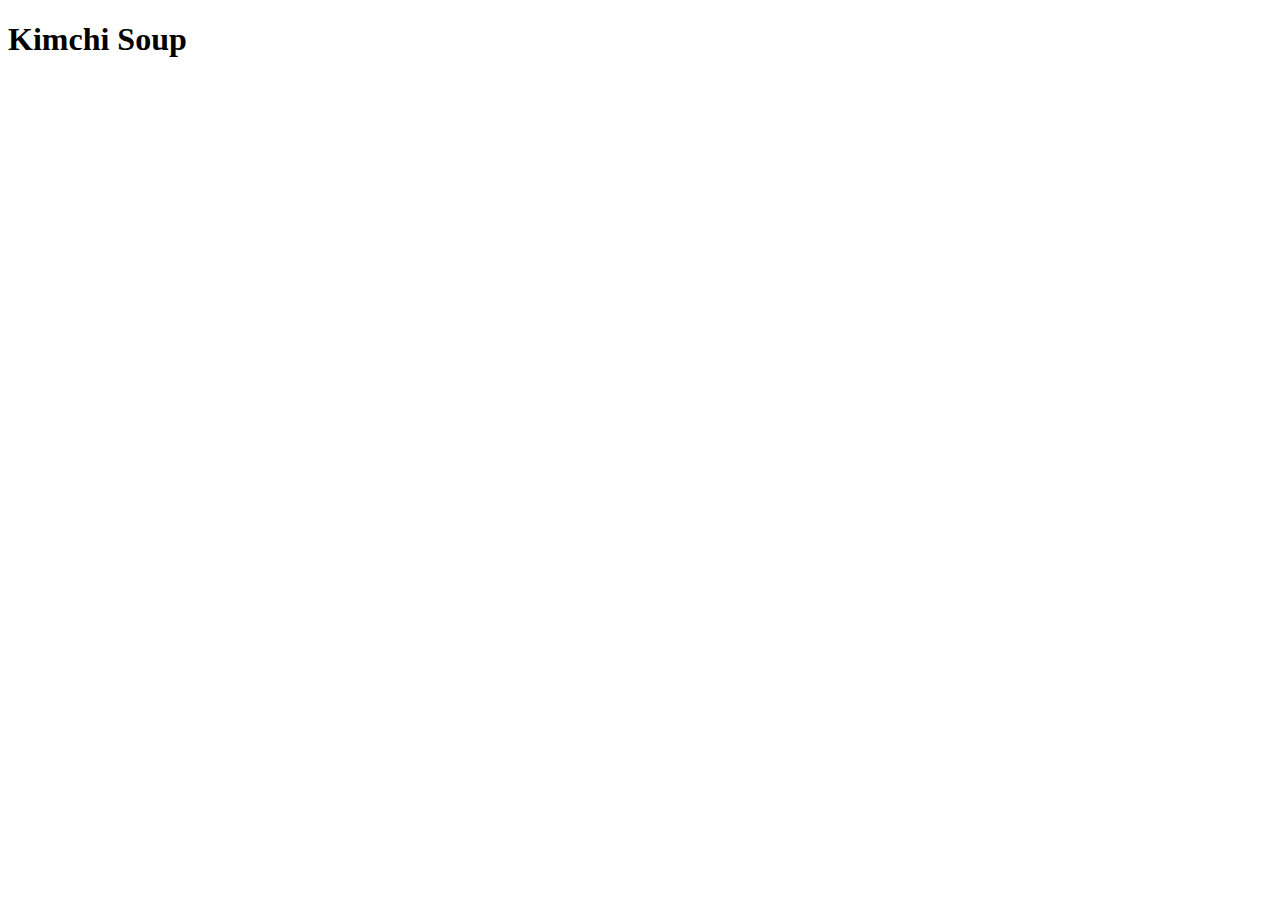
==== recipes/kimchiSoup.html @ ea077472 "Add kimchiSoup.html to recipes with link in index.html" ====
<!DOCTYPE html>
<html lang="en">
<head>
    <meta charset="UTF-8">
    <meta name="viewport" content="width=device-width, initial-scale=1.0">
    <title>Kimchi Soup</title>
</head>
<body>
    <h1>Kimchi Soup</h1>
</body>
</html>
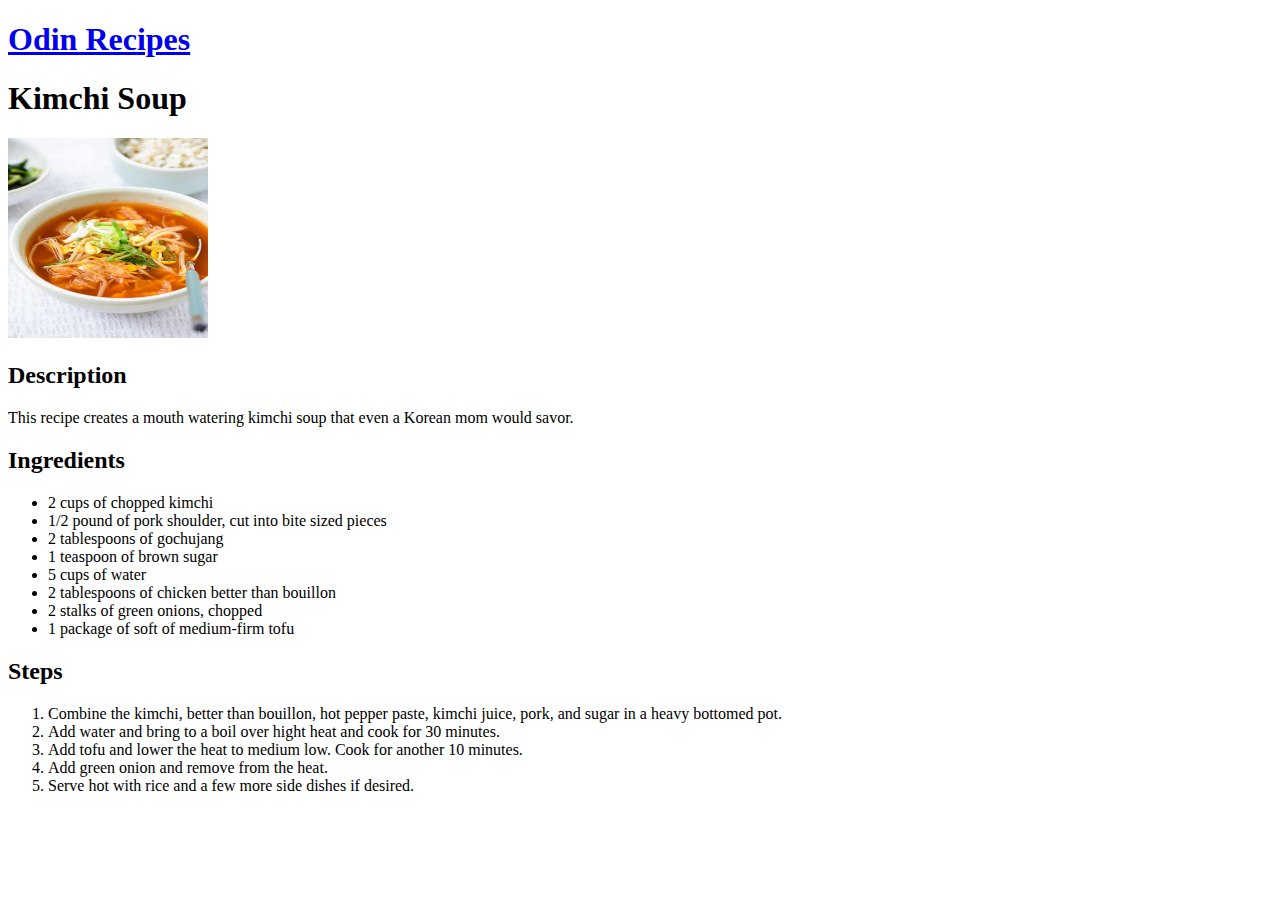
==== commit 8ef9604e: "Add ingredients, steps, and home to kimchiSoup.html" ====
--- a/recipes/kimchiSoup.html
+++ b/recipes/kimchiSoup.html
@@ -6,6 +6,31 @@
     <title>Kimchi Soup</title>
 </head>
 <body>
+    <h1><a href="../index.html">Odin Recipes</a></h1>
     <h1>Kimchi Soup</h1>
+    
+    <img src="./foodPicures/kimchiSoup.jpg" alt="Picure of Kimchi Soup" height="200" width="200">
+    <h2>Description</h2>
+    <p>This recipe creates a mouth watering kimchi soup that even a Korean mom would savor.</p>
+    <h2>Ingredients</h2>
+    <ul>
+        <li>2 cups of chopped kimchi</li>
+        <li>1/2 pound of pork shoulder, cut into bite sized pieces</li>
+        <li>2 tablespoons of gochujang</li>
+        <li>1 teaspoon of brown sugar</li>
+        <li>5 cups of water</li>
+        <li>2 tablespoons of chicken better than bouillon</li>
+        <li>2 stalks of green onions, chopped</li>
+        <li>1 package of soft of medium-firm tofu</li>
+    </ul>
+    <h2>Steps</h2>
+    <ol>
+        <li>Combine the kimchi, better than bouillon, hot pepper paste, kimchi juice, pork, and sugar in a heavy bottomed pot.</li>
+        <li>Add water and bring to a boil over hight heat and cook for 30 minutes.</li>
+        <li>Add tofu and lower the heat to medium low. Cook for another 10 minutes.</li>
+        <li>Add green onion and remove from the heat.</li>
+        <li>Serve hot with rice and a few more side dishes if desired.</li>
+    </ol>
+    
 </body>
 </html>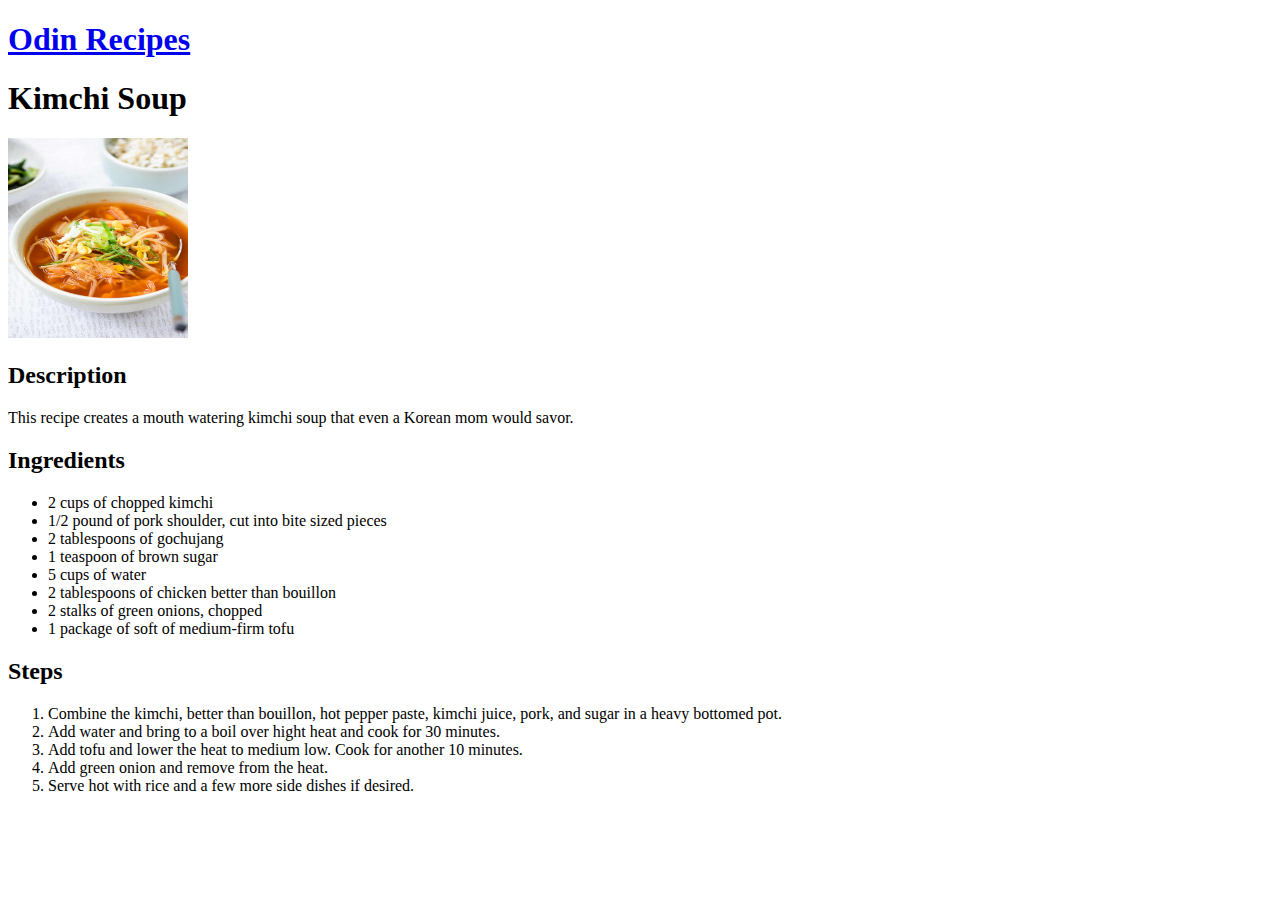
==== commit 45e86b5a: "Add shrimpScampi.html with link in index.html" ====
--- a/recipes/kimchiSoup.html
+++ b/recipes/kimchiSoup.html
@@ -9,7 +9,7 @@
     <h1><a href="../index.html">Odin Recipes</a></h1>
     <h1>Kimchi Soup</h1>
     
-    <img src="./foodPicures/kimchiSoup.jpg" alt="Picure of Kimchi Soup" height="200" width="200">
+    <img src="./foodPicures/kimchiSoup.jpg" alt="Picure of Kimchi Soup" height="200" width="180">
     <h2>Description</h2>
     <p>This recipe creates a mouth watering kimchi soup that even a Korean mom would savor.</p>
     <h2>Ingredients</h2>
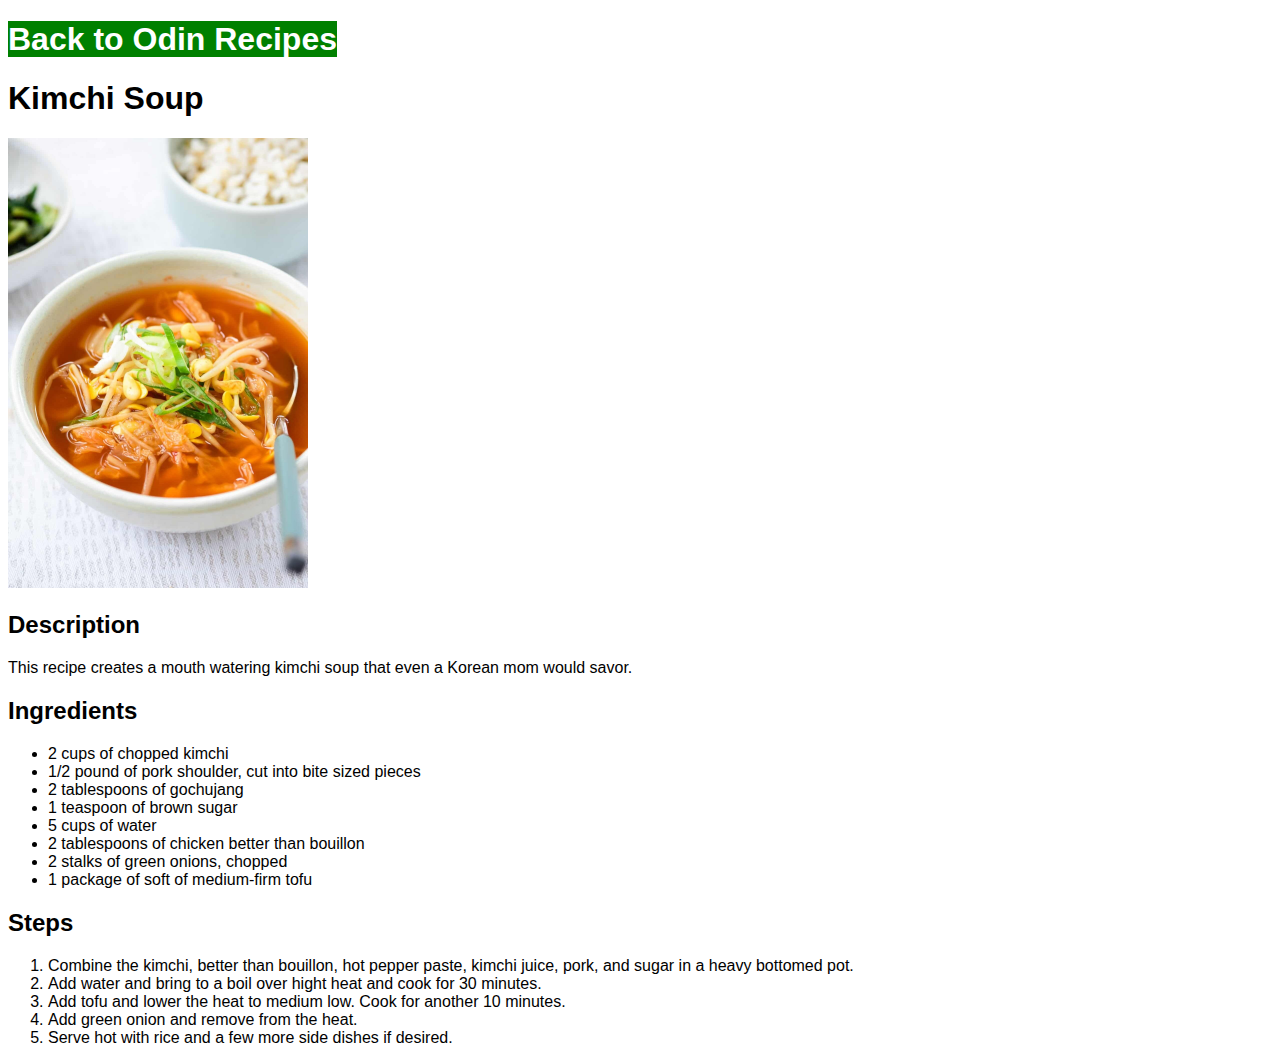
==== commit fd192e37: "Add styles.css and link to all recipe pages" ====
--- a/recipes/kimchiSoup.html
+++ b/recipes/kimchiSoup.html
@@ -1,15 +1,16 @@
 <!DOCTYPE html>
 <html lang="en">
 <head>
+    <link rel="stylesheet" href="../styles.css">
     <meta charset="UTF-8">
     <meta name="viewport" content="width=device-width, initial-scale=1.0">
     <title>Kimchi Soup</title>
 </head>
 <body>
-    <h1><a href="../index.html">Odin Recipes</a></h1>
+    <h1><a href="../index.html" class="home">Back to Odin Recipes</a></h1>
     <h1>Kimchi Soup</h1>
     
-    <img src="./foodPicures/kimchiSoup.jpg" alt="Picure of Kimchi Soup" height="200" width="180">
+    <img src="./foodPicures/kimchiSoup.jpg" alt="Picure of Kimchi Soup">
     <h2>Description</h2>
     <p>This recipe creates a mouth watering kimchi soup that even a Korean mom would savor.</p>
     <h2>Ingredients</h2>
--- a/styles.css
+++ b/styles.css
@@ -0,0 +1,24 @@
+* {
+    font-family: Verdana, Geneva, Tahoma, sans-serif;
+}
+a {
+    text-decoration: none;
+    font-size: 32px;
+    font-weight: bold;
+    align-items: center;
+}
+
+.home {
+    background-color: green;
+    color: white;
+}
+
+.recipes {
+    list-style: none;
+    background-color: coral;
+    color: black;
+}
+
+img {
+    width: 300px;
+}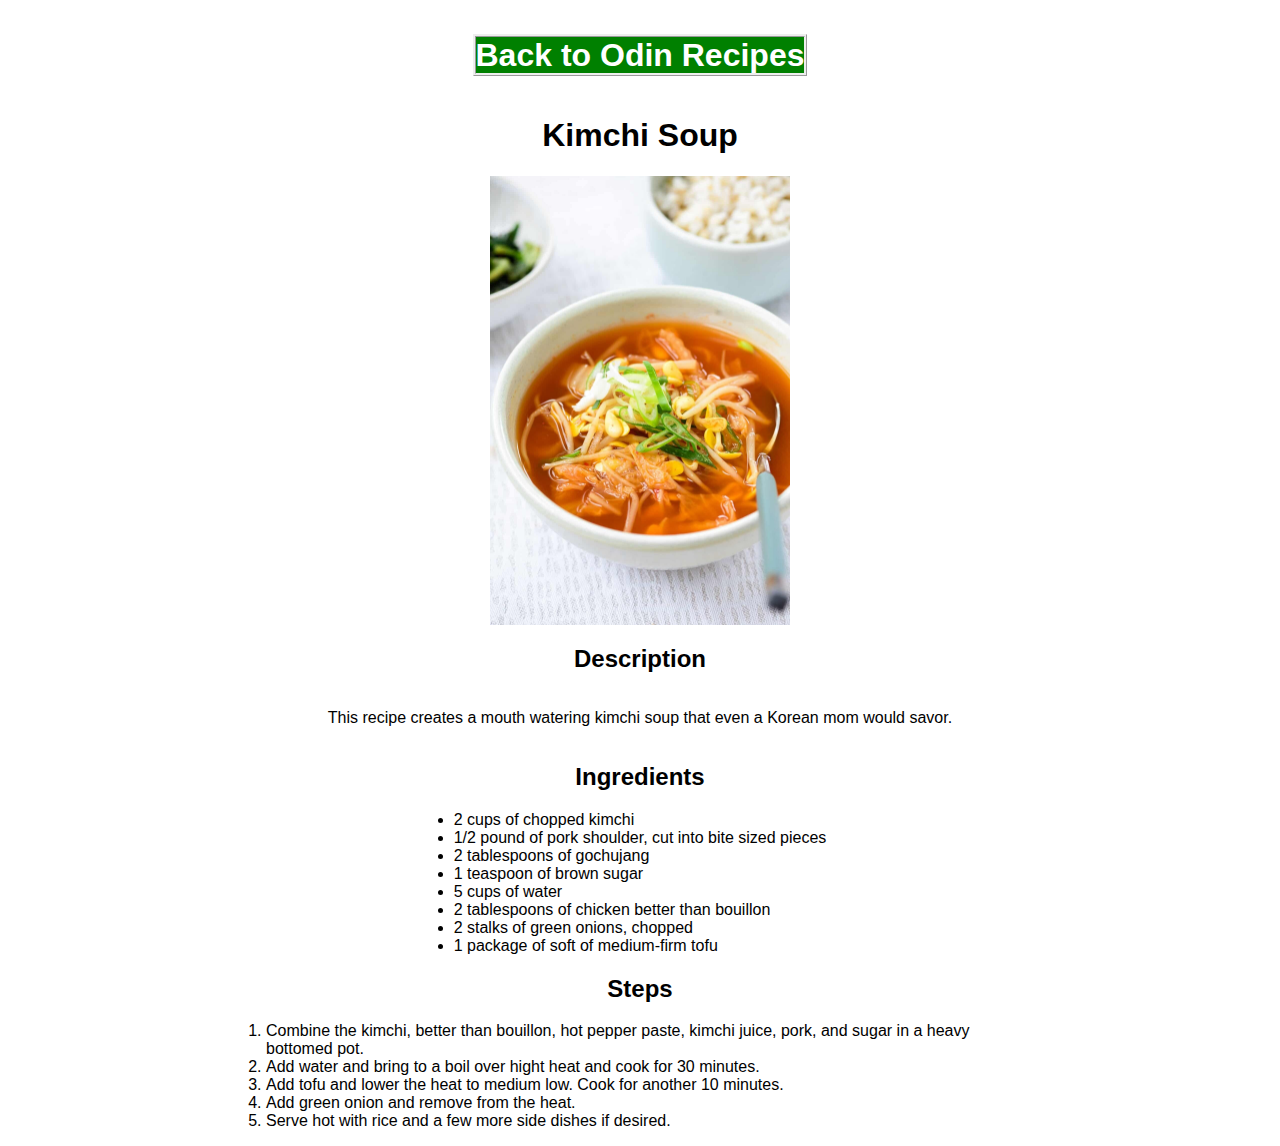
==== commit 66909db8: "Adjust styles.css to a centered layout" ====
--- a/recipes/kimchiSoup.html
+++ b/recipes/kimchiSoup.html
@@ -7,31 +7,34 @@
     <title>Kimchi Soup</title>
 </head>
 <body>
-    <h1><a href="../index.html" class="home">Back to Odin Recipes</a></h1>
-    <h1>Kimchi Soup</h1>
+    <div class="box">
+        <h1><a href="../index.html" class="home">Back to Odin Recipes</a></h1>
+        <h1>Kimchi Soup</h1>
+        
+        <img src="./foodPicures/kimchiSoup.jpg" alt="Picure of Kimchi Soup">
+        <h2>Description</h2>
+        <p>This recipe creates a mouth watering kimchi soup that even a Korean mom would savor.</p>
+        <h2>Ingredients</h2>
+        <ul>
+            <li>2 cups of chopped kimchi</li>
+            <li>1/2 pound of pork shoulder, cut into bite sized pieces</li>
+            <li>2 tablespoons of gochujang</li>
+            <li>1 teaspoon of brown sugar</li>
+            <li>5 cups of water</li>
+            <li>2 tablespoons of chicken better than bouillon</li>
+            <li>2 stalks of green onions, chopped</li>
+            <li>1 package of soft of medium-firm tofu</li>
+        </ul>
+        <h2>Steps</h2>
+        <ol>
+            <li>Combine the kimchi, better than bouillon, hot pepper paste, kimchi juice, pork, and sugar in a heavy bottomed pot.</li>
+            <li>Add water and bring to a boil over hight heat and cook for 30 minutes.</li>
+            <li>Add tofu and lower the heat to medium low. Cook for another 10 minutes.</li>
+            <li>Add green onion and remove from the heat.</li>
+            <li>Serve hot with rice and a few more side dishes if desired.</li>
+        </ol>
+    </div>
     
-    <img src="./foodPicures/kimchiSoup.jpg" alt="Picure of Kimchi Soup">
-    <h2>Description</h2>
-    <p>This recipe creates a mouth watering kimchi soup that even a Korean mom would savor.</p>
-    <h2>Ingredients</h2>
-    <ul>
-        <li>2 cups of chopped kimchi</li>
-        <li>1/2 pound of pork shoulder, cut into bite sized pieces</li>
-        <li>2 tablespoons of gochujang</li>
-        <li>1 teaspoon of brown sugar</li>
-        <li>5 cups of water</li>
-        <li>2 tablespoons of chicken better than bouillon</li>
-        <li>2 stalks of green onions, chopped</li>
-        <li>1 package of soft of medium-firm tofu</li>
-    </ul>
-    <h2>Steps</h2>
-    <ol>
-        <li>Combine the kimchi, better than bouillon, hot pepper paste, kimchi juice, pork, and sugar in a heavy bottomed pot.</li>
-        <li>Add water and bring to a boil over hight heat and cook for 30 minutes.</li>
-        <li>Add tofu and lower the heat to medium low. Cook for another 10 minutes.</li>
-        <li>Add green onion and remove from the heat.</li>
-        <li>Serve hot with rice and a few more side dishes if desired.</li>
-    </ol>
     
 </body>
 </html>--- a/styles.css
+++ b/styles.css
@@ -5,13 +5,16 @@
     text-decoration: none;
     font-size: 32px;
     font-weight: bold;
-    align-items: center;
+    border: ridge;
 }
 
 .home {
     background-color: green;
     color: white;
+    align-content: center;
 }
+
+
 
 .recipes {
     list-style: none;
@@ -19,6 +22,23 @@
     color: black;
 }
 
+.box {
+    padding: 75px;
+}
+.box, .inner-box {
+    display: flex;
+    flex-flow: column;
+    padding: 8px;
+    margin: auto;
+    align-items: center;
+    box-sizing: border-box;
+}
+
+.box ul, .box ol {
+    padding: 0px 250px;
+    margin: 0px;
+}
+
 img {
     width: 300px;
 }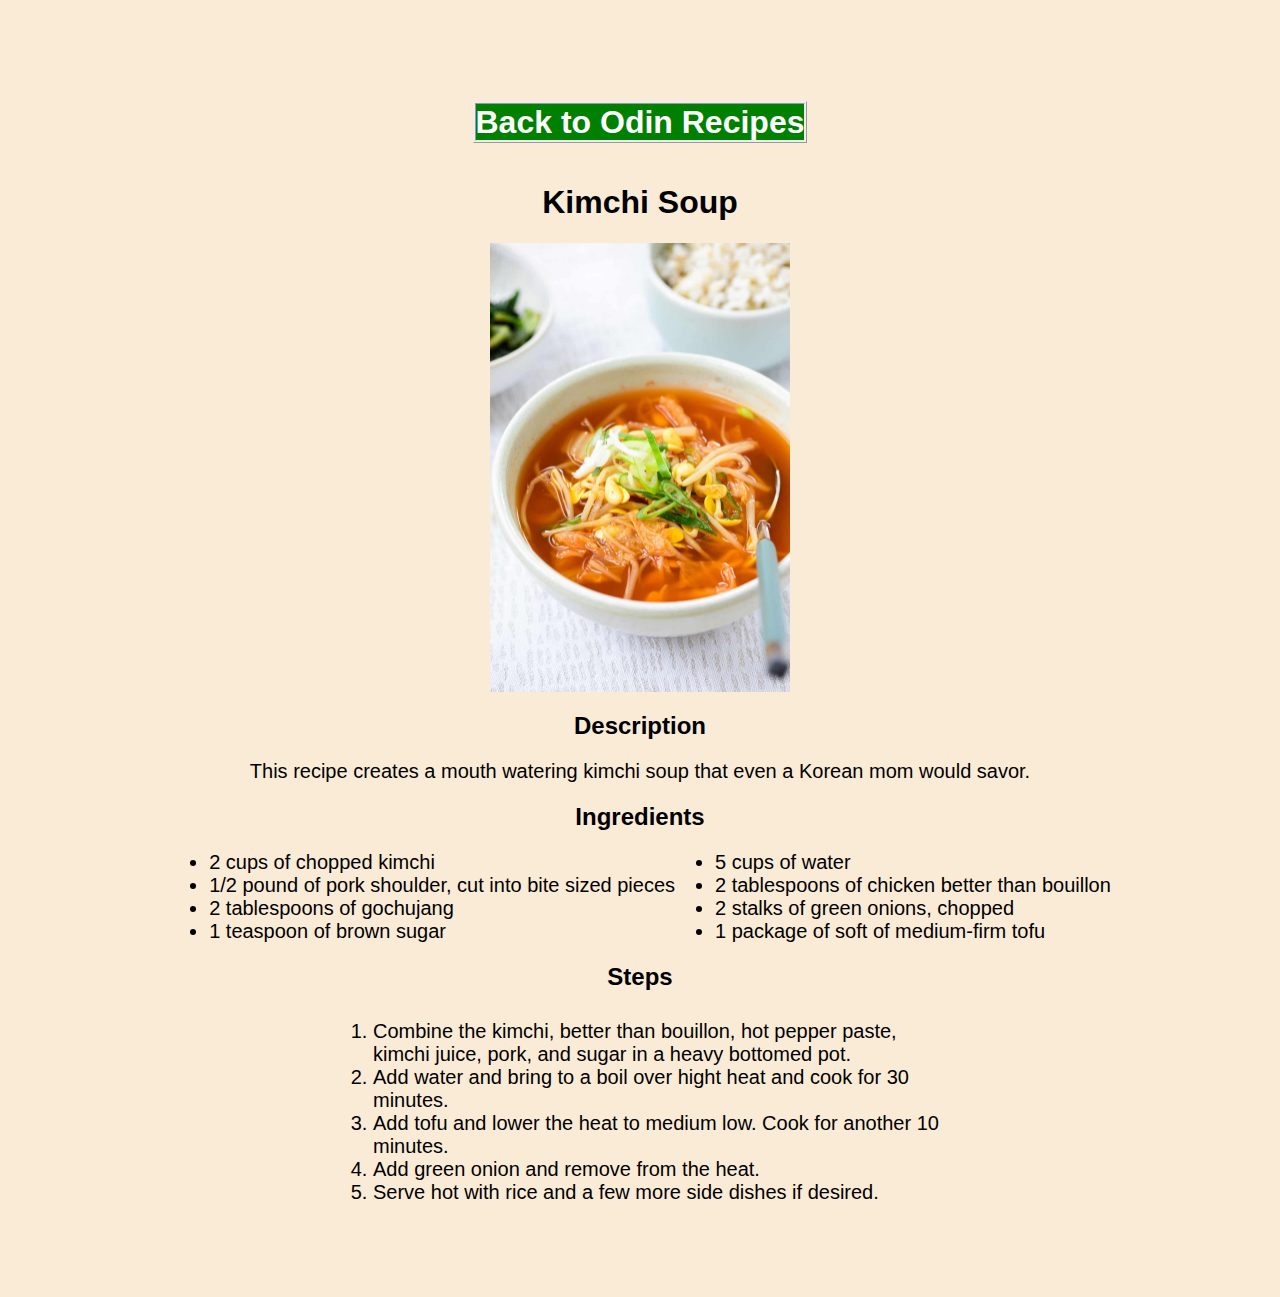
==== commit 97a4a0b2: "adjust styles.css to make web pages more uniform" ====
--- a/recipes/kimchiSoup.html
+++ b/recipes/kimchiSoup.html
@@ -15,24 +15,32 @@
         <h2>Description</h2>
         <p>This recipe creates a mouth watering kimchi soup that even a Korean mom would savor.</p>
         <h2>Ingredients</h2>
-        <ul>
-            <li>2 cups of chopped kimchi</li>
-            <li>1/2 pound of pork shoulder, cut into bite sized pieces</li>
-            <li>2 tablespoons of gochujang</li>
-            <li>1 teaspoon of brown sugar</li>
-            <li>5 cups of water</li>
-            <li>2 tablespoons of chicken better than bouillon</li>
-            <li>2 stalks of green onions, chopped</li>
-            <li>1 package of soft of medium-firm tofu</li>
-        </ul>
+        <div class="ingredients">
+            <ul>
+                <li>2 cups of chopped kimchi</li>
+                <li>1/2 pound of pork shoulder, cut into bite sized pieces</li>
+                <li>2 tablespoons of gochujang</li>
+                <li>1 teaspoon of brown sugar</li>
+            </ul>
+            <ul>
+                <li>5 cups of water</li>
+                <li>2 tablespoons of chicken better than bouillon</li>
+                <li>2 stalks of green onions, chopped</li>
+                <li>1 package of soft of medium-firm tofu</li>
+            </ul>
+        </div>
+        
         <h2>Steps</h2>
-        <ol>
-            <li>Combine the kimchi, better than bouillon, hot pepper paste, kimchi juice, pork, and sugar in a heavy bottomed pot.</li>
-            <li>Add water and bring to a boil over hight heat and cook for 30 minutes.</li>
-            <li>Add tofu and lower the heat to medium low. Cook for another 10 minutes.</li>
-            <li>Add green onion and remove from the heat.</li>
-            <li>Serve hot with rice and a few more side dishes if desired.</li>
-        </ol>
+        <div class="steps">
+            <ol>
+                <li>Combine the kimchi, better than bouillon, hot pepper paste, kimchi juice, pork, and sugar in a heavy bottomed pot.</li>
+                <li>Add water and bring to a boil over hight heat and cook for 30 minutes.</li>
+                <li>Add tofu and lower the heat to medium low. Cook for another 10 minutes.</li>
+                <li>Add green onion and remove from the heat.</li>
+                <li>Serve hot with rice and a few more side dishes if desired.</li>
+            </ol>
+        </div>
+        
     </div>
     
     
--- a/styles.css
+++ b/styles.css
@@ -1,5 +1,6 @@
 * {
     font-family: Verdana, Geneva, Tahoma, sans-serif;
+    background-color: antiquewhite;
 }
 a {
     text-decoration: none;
@@ -14,7 +15,18 @@
     align-content: center;
 }
 
+.h1 {
+    font-size: 34px;
+    text-decoration: dashed;
+}
 
+.h2 {
+    font-size: 26px;
+}
+
+.ingredients {
+    display: flex;
+}
 
 .recipes {
     list-style: none;
@@ -28,15 +40,18 @@
 .box, .inner-box {
     display: flex;
     flex-flow: column;
-    padding: 8px;
-    margin: auto;
     align-items: center;
+    justify-content: space-between;
     box-sizing: border-box;
 }
 
-.box ul, .box ol {
-    padding: 0px 250px;
+.box ul, .box ol, p{
     margin: 0px;
+    font-size: 20px;
+}
+
+.box .steps{
+    padding: 10px 250px;
 }
 
 img {
